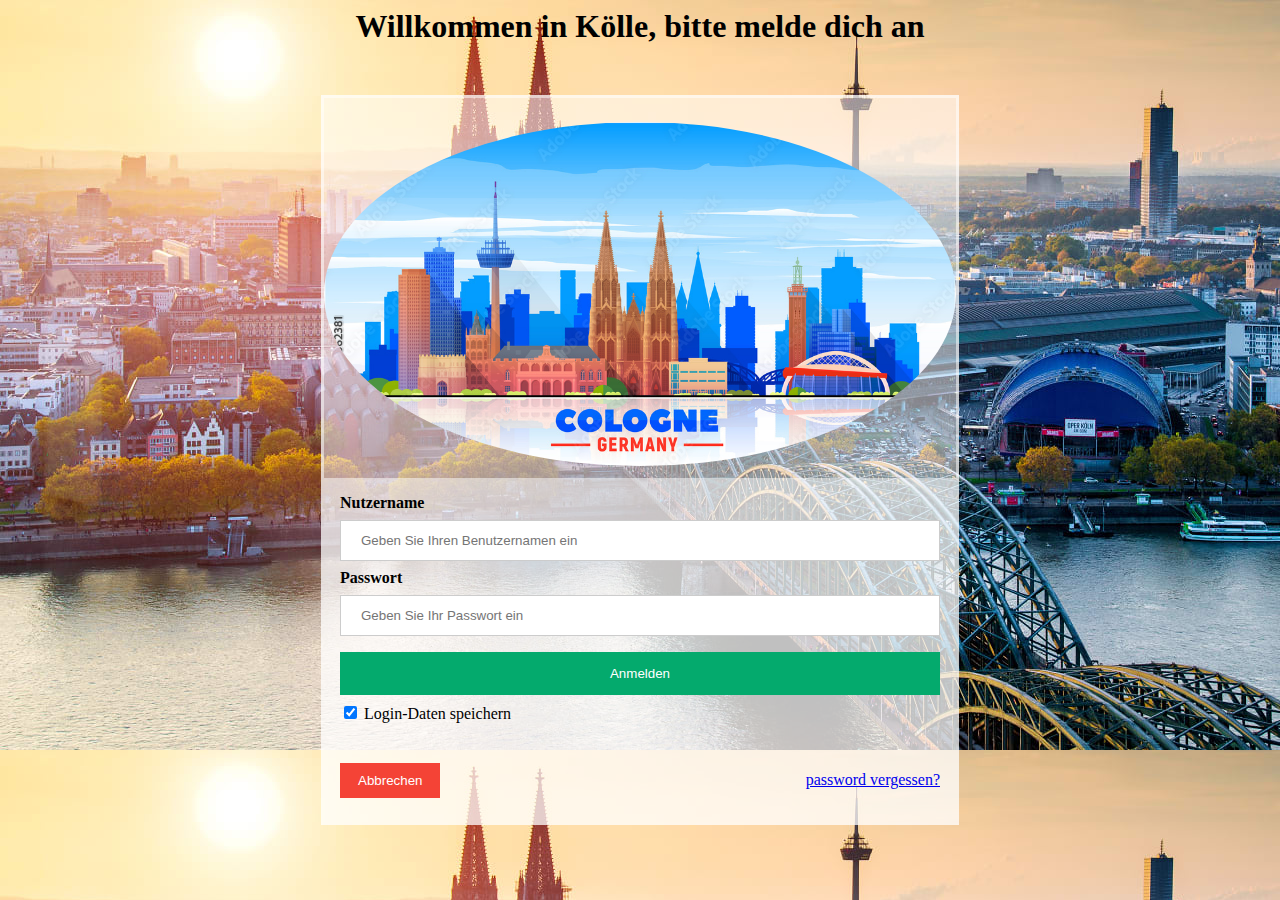
==== webserverKoeln/index.html @ d100005c "Anmeldemaske impovements im design" ====
<html>
    <head>
        <title>
            Willkommen in Kölle
        </title>
        <meta charset="utf-8">
        <link rel="icon" href="logo.png">
        <link rel="stylesheet" href="index.css">
    </head>
    <body>
        
        <h1>Willkommen in Kölle, bitte melde dich an</h1>
        <form method="post" action="http://192.168.90.10:5000/api/auth">
            <div class="imgcontainer">
            <img src="avatar.jpg" alt="Avatar" class="avatar">
            </div>
        
            <div class="container" >
            <label for="uname"><b>Nutzername</b></label>
            <input type="text" placeholder="Geben Sie Ihren Benutzernamen ein" name="username" required>
        
            <label for="psw"><b>Passwort</b></label>
            <input type="password" placeholder="Geben Sie Ihr Passwort ein" name="key" required>
        
            <button type="submit">Anmelden</button>
            <label>
                <input type="checkbox" checked="checked" name="remember"> Login-Daten speichern
            </label>
            </div>
        
            <div class="container">
            <button type="button" class="cancelbtn">Abbrechen</button>
            <span class="psw"><a href="#">password vergessen?</a></span>
            </div>
        </form>
    </body>
</html>
---- webserverKoeln/index.css ----
/* Bordered form */
  body{
    font-family: Verdana;
    background-image: url(koeln.jpeg);
    background-attachment: fixed;
  }
  h1{
    margin-left: auto;
    margin-right: auto;
    margin-bottom: 50px;
    text-align: center;
  }
  form {
    border: 3px solid rgba(255, 255, 255, 0.5);
    width: 50%;
    margin-left: auto;
    margin-right: auto;
    align-self: center;
    background-color: rgba(255, 255, 255, 0.5);
  }
  
  /* Full-width inputs */
  input[type=text], input[type=password] {
    width: 100%;
    padding: 12px 20px;
    margin: 8px 0;
    display: inline-block;
    border: 1px solid #ccc;
    box-sizing: border-box;
  }
  
  /* Set a style for all buttons */
  button {
    background-color: #04AA6D;
    color: white;
    padding: 14px 20px;
    margin: 8px 0;
    border: none;
    cursor: pointer;
    width: 100%;
  }
  
  /* Add a hover effect for buttons */
  button:hover {
    opacity: 0.8;
  }
  
  /* Extra style for the cancel button (red) */
  .cancelbtn {
    width: auto;
    padding: 10px 18px;
    background-color: #f44336;
  }
  
  /* Center the avatar image inside this container */
  .imgcontainer {
    margin: 24px 0 12px 0;
  }
  
  /* Avatar image */
  img.avatar {
    width: 100%;
    border-radius: 50%;
  }
  
  /* Add padding to containers */
  .container {
    padding: 16px;
    background-color: rgba(255, 255, 255, 0.5);
    
  }
  
  /* The "Forgot password" text */
  span.psw {
    float: right;
    padding-top: 16px;
  }
  
  /* Change styles for span and cancel button on extra small screens */
  @media screen and (max-width: 300px) {
    span.psw {
      display: block;
      float: none;
    }
    .cancelbtn {
      width: 100%;
    }
  }
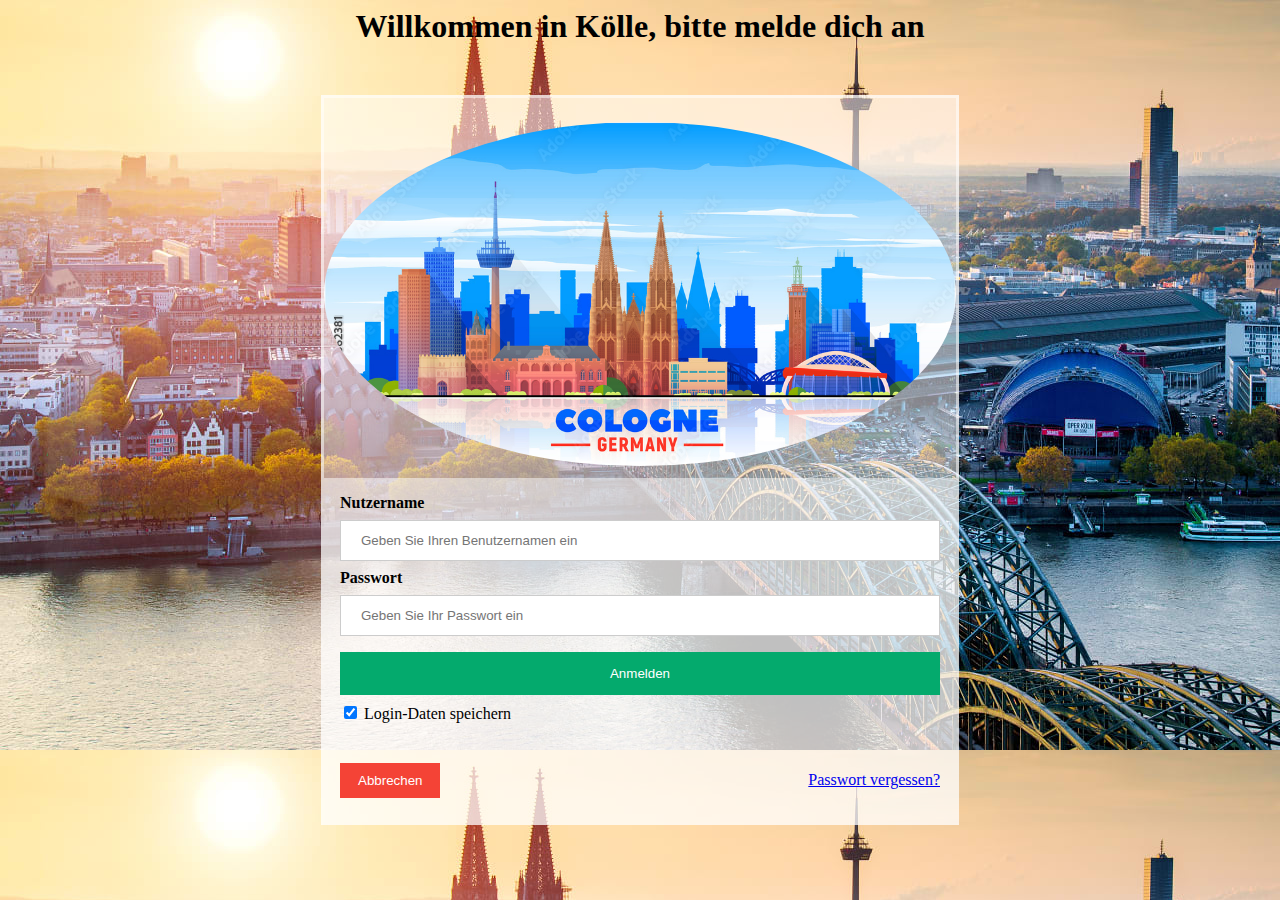
==== commit e7cf1bb4: ""passwort vergssen" angepasst" ====
--- a/webserverKoeln/index.html
+++ b/webserverKoeln/index.html
@@ -30,7 +30,7 @@
         
             <div class="container">
             <button type="button" class="cancelbtn">Abbrechen</button>
-            <span class="psw"><a href="#">password vergessen?</a></span>
+            <span class="psw"><a href="#">Passwort vergessen?</a></span>
             </div>
         </form>
     </body>
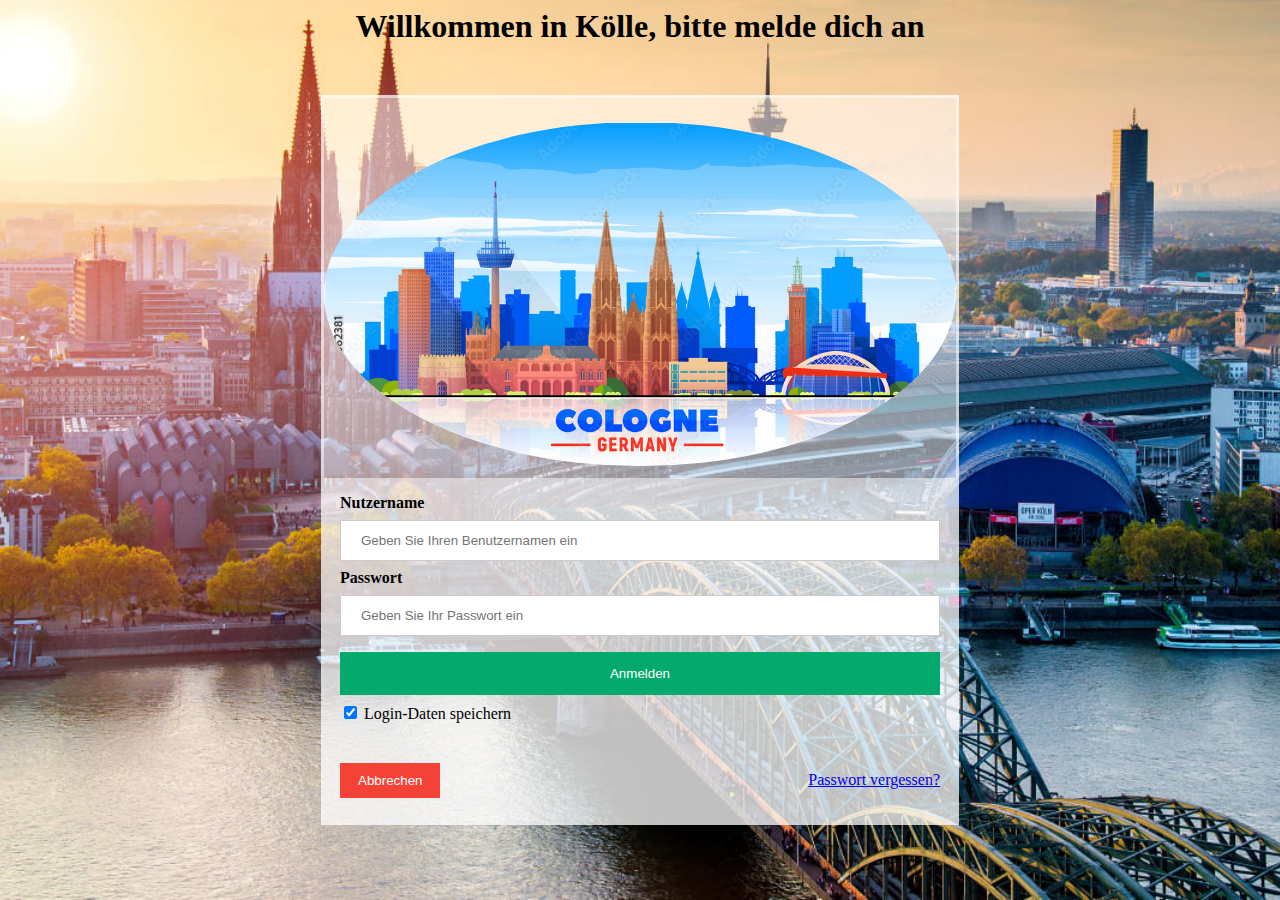
==== commit d1565f1b: "init login anfrage" ====
--- a/webserverKoeln/index.html
+++ b/webserverKoeln/index.html
@@ -10,7 +10,7 @@
     <body>
         
         <h1>Willkommen in Kölle, bitte melde dich an</h1>
-        <form method="post" action="http://192.168.90.10:5000/api/auth">
+        <form method="post" action="login.php">
             <div class="imgcontainer">
             <img src="avatar.jpg" alt="Avatar" class="avatar">
             </div>
--- a/webserverKoeln/index.css
+++ b/webserverKoeln/index.css
@@ -2,7 +2,11 @@
   body{
     font-family: Verdana;
     background-image: url(koeln.jpeg);
-    background-attachment: fixed;
+    background-attachment: fixed, scroll;
+    background-repeat:no-repeat;
+    background-position:center;
+    background-color:transparent;
+    background-size: cover;
   }
   h1{
     margin-left: auto;
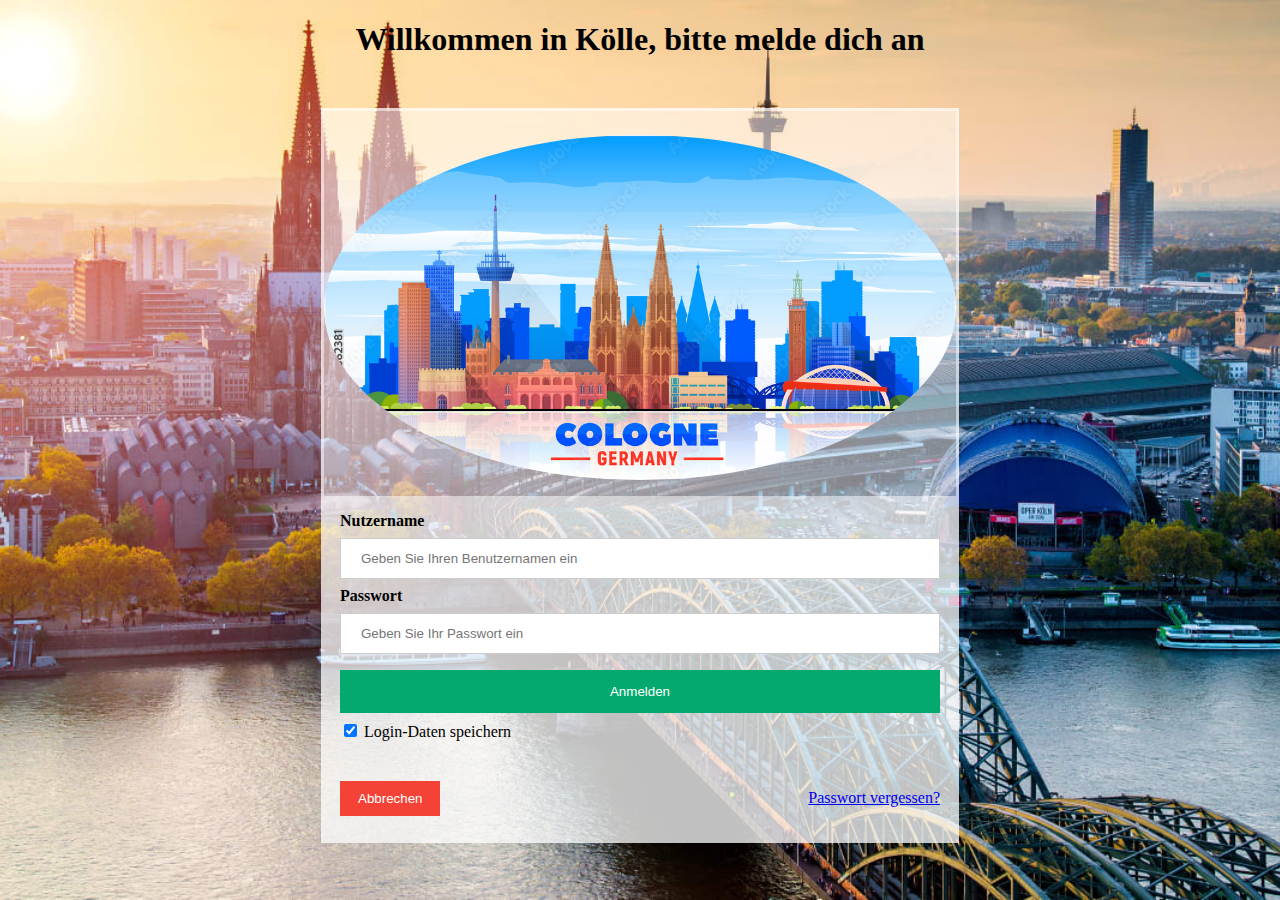
==== commit 47242cc9: "php try" ====
--- a/webserverKoeln/index.html
+++ b/webserverKoeln/index.html
@@ -1,3 +1,4 @@
+<!DOCTYPE html>
 <html>
     <head>
         <title>
@@ -6,11 +7,12 @@
         <meta charset="utf-8">
         <link rel="icon" href="logo.png">
         <link rel="stylesheet" href="index.css">
+        
     </head>
     <body>
         
         <h1>Willkommen in Kölle, bitte melde dich an</h1>
-        <form method="post" action="login.php">
+        <form method="post" id="login-form" action="login.php">
             <div class="imgcontainer">
             <img src="avatar.jpg" alt="Avatar" class="avatar">
             </div>
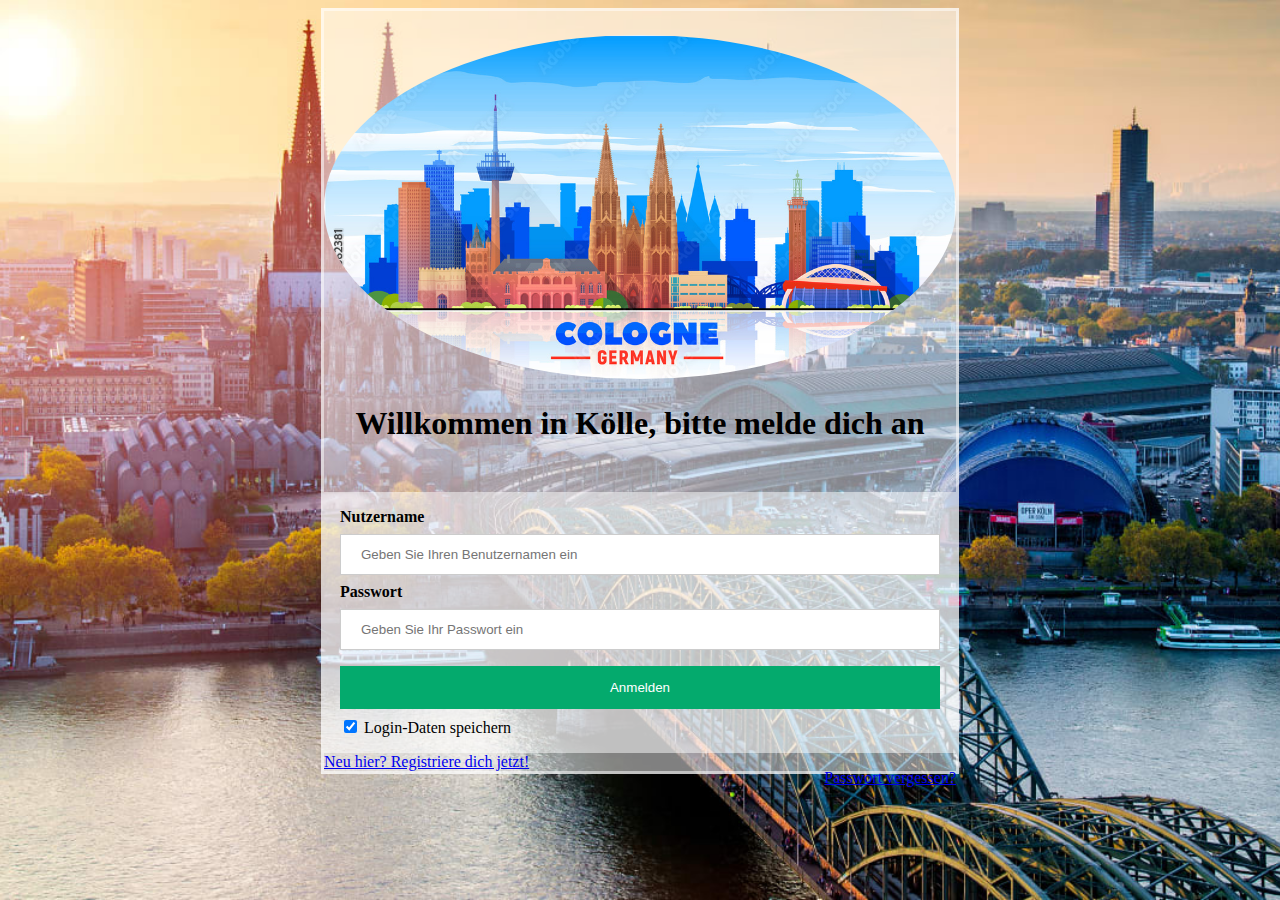
==== commit 81b3c04a: "Passwort_vergessen und registrierung formal eingefügt (nicht funktional)" ====
--- a/webserverKoeln/index.html
+++ b/webserverKoeln/index.html
@@ -10,13 +10,11 @@
         
     </head>
     <body>
-        
-        <h1>Willkommen in Kölle, bitte melde dich an</h1>
-        <form method="post" id="login-form" action="login.php">
+        <form method="post" id="login-form">
             <div class="imgcontainer">
             <img src="avatar.jpg" alt="Avatar" class="avatar">
             </div>
-        
+            <h1>Willkommen in Kölle, bitte melde dich an</h1>
             <div class="container" >
             <label for="uname"><b>Nutzername</b></label>
             <input type="text" placeholder="Geben Sie Ihren Benutzernamen ein" name="username" required>
@@ -30,10 +28,11 @@
             </label>
             </div>
         
-            <div class="container">
-            <button type="button" class="cancelbtn">Abbrechen</button>
-            <span class="psw"><a href="#">Passwort vergessen?</a></span>
+            <div class="container_bottom">
+            <span class="reg" id="reg_span"><a href="#">Neu hier? Registriere dich jetzt!</a></span>
+            <span class="psw" id="psw_span"><a href="#">Passwort vergessen?</a></span>
             </div>
         </form>
     </body>
+    <script src="login.js"></script>
 </html>